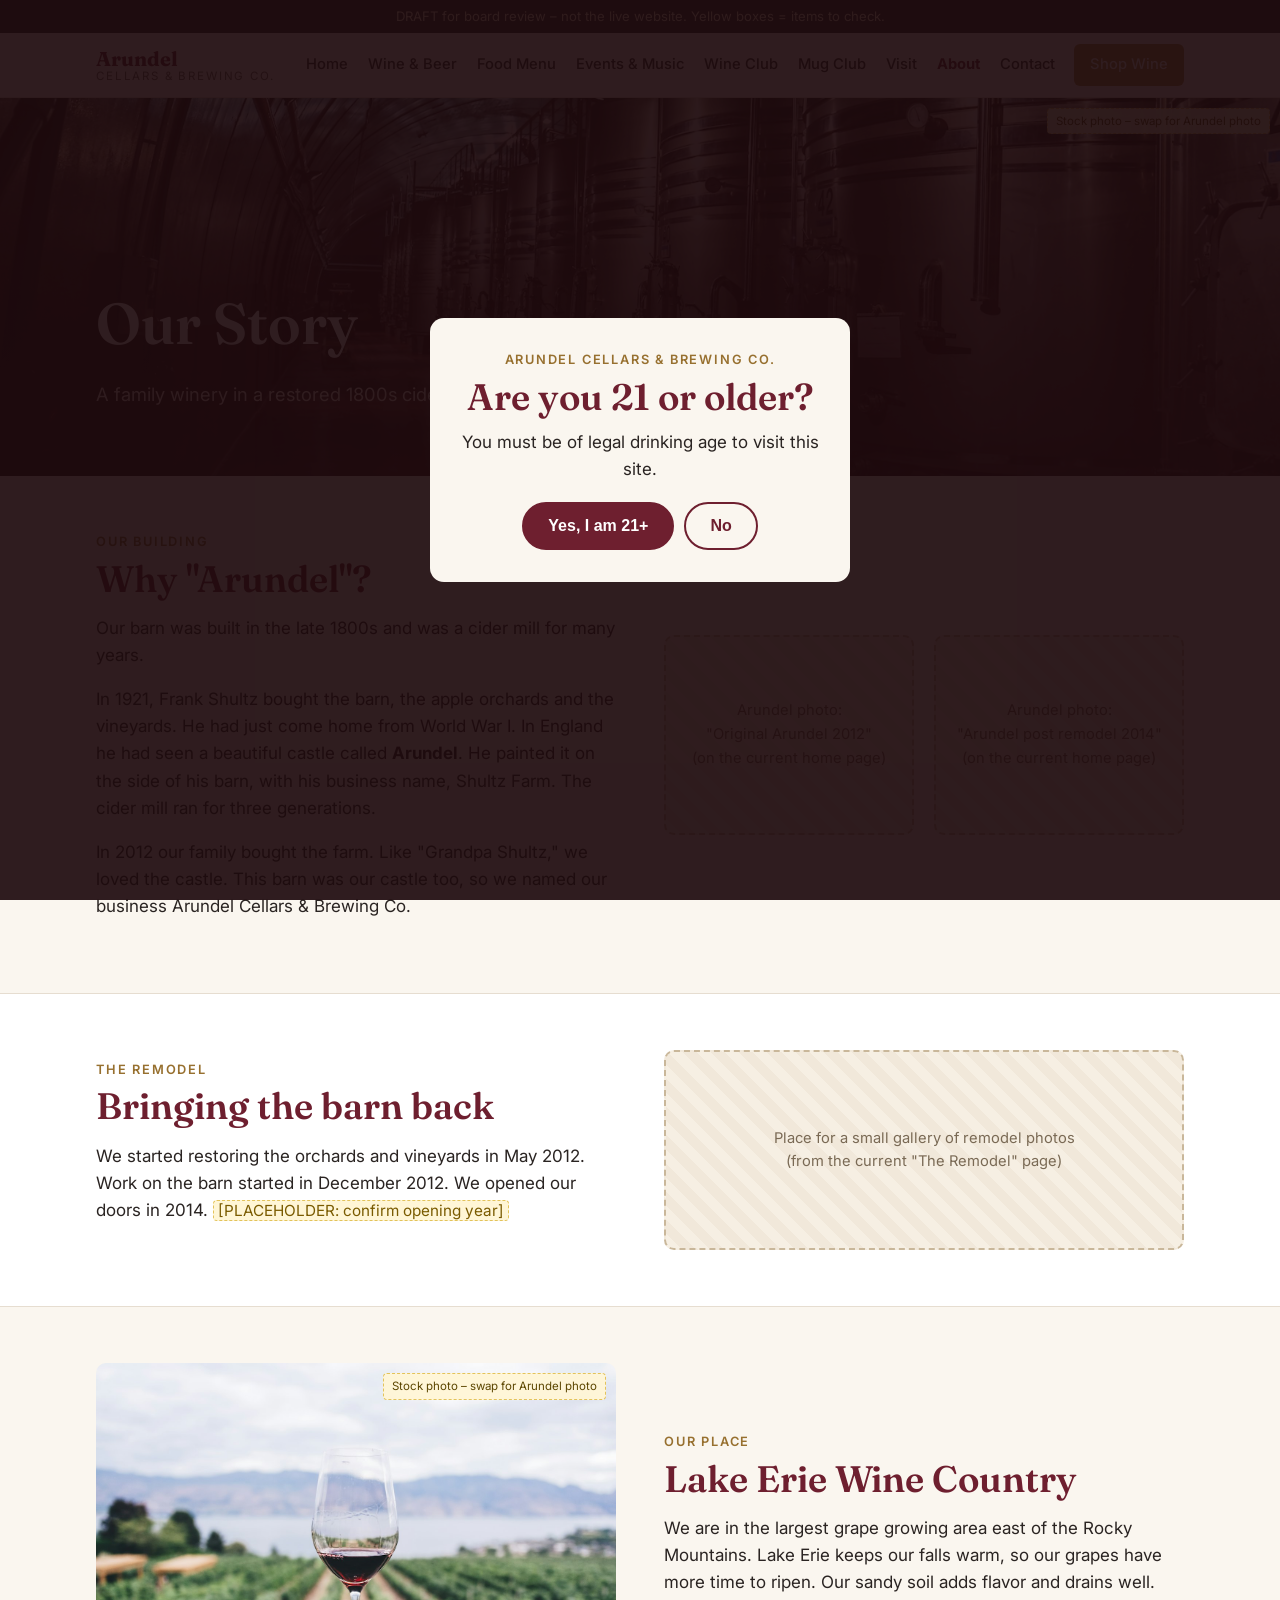
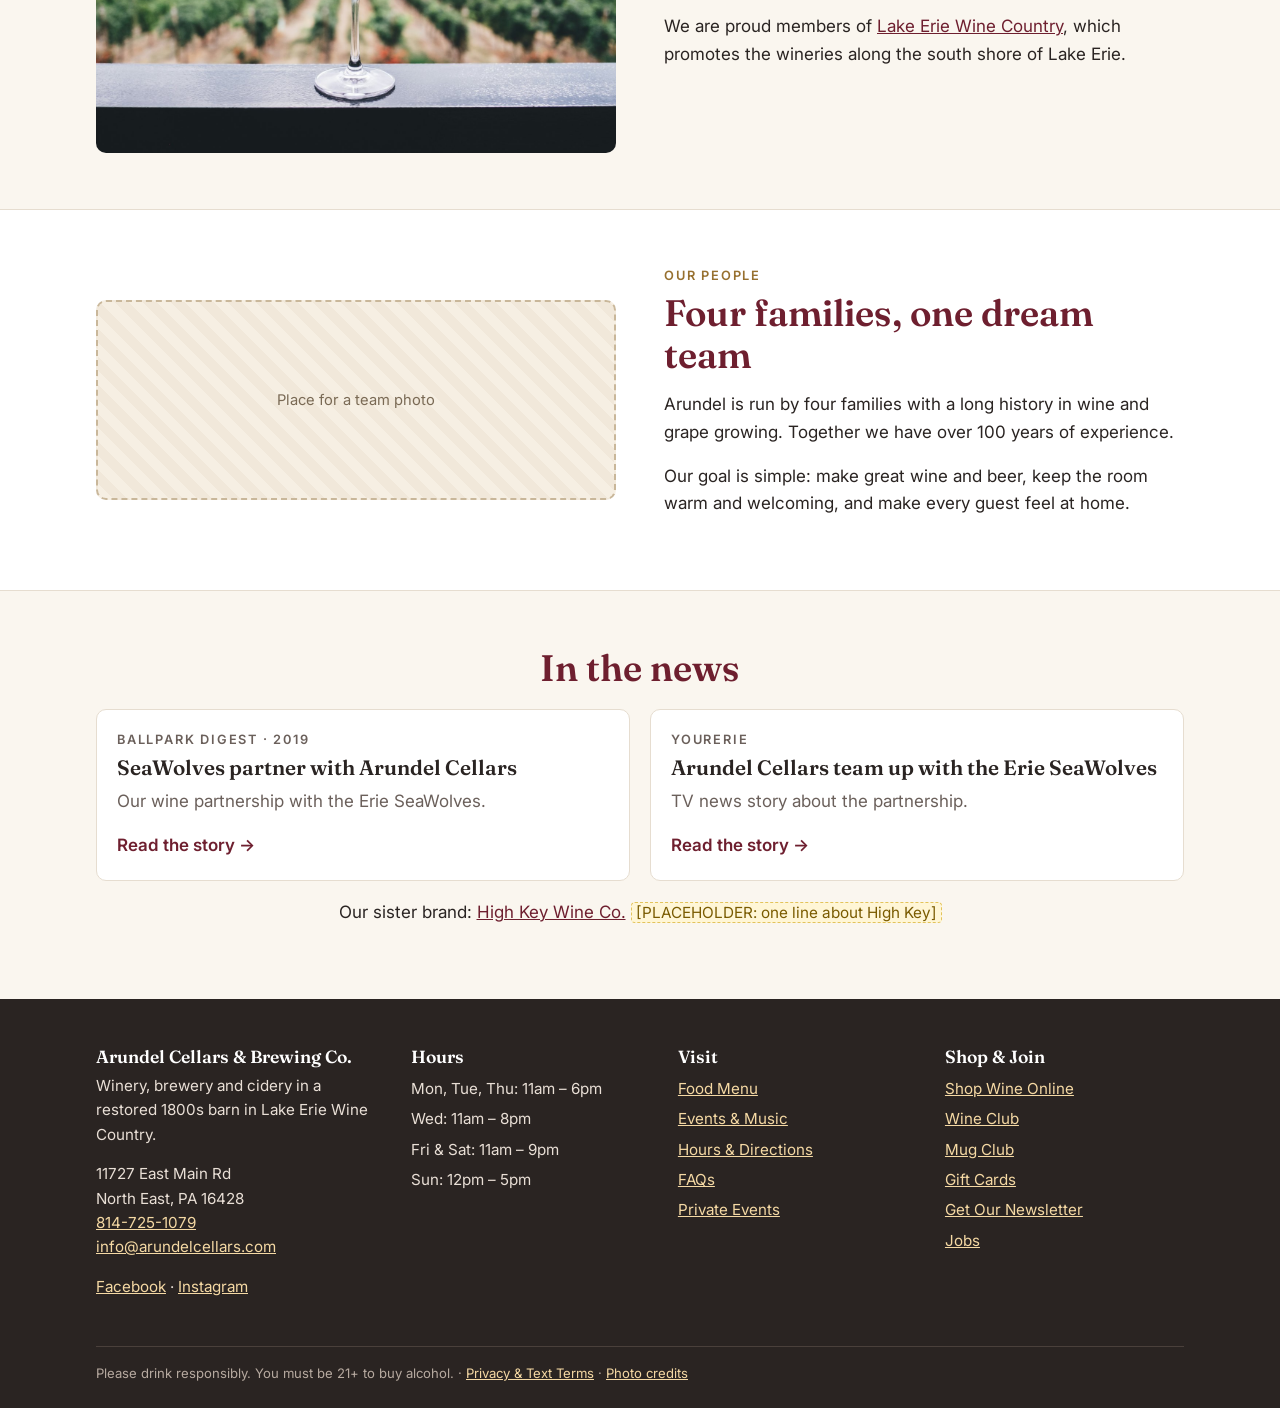
==== about.html @ b010f7fa "Arundel website draft for board review Co-Authored-By: Claude Opus 5.5 <noreply@anthropic.com>" ====
<!doctype html>
<html lang="en">
<head>
<meta charset="utf-8">
<meta name="viewport" content="width=device-width, initial-scale=1">
<title>Our Story | Arundel Cellars & Brewing Co.</title>
<meta name="description" content="The story of the Arundel barn, our families, and Lake Erie Wine Country.">
<meta name="robots" content="noindex, nofollow">
<link rel="preconnect" href="https://fonts.googleapis.com">
<link rel="preconnect" href="https://fonts.gstatic.com" crossorigin>
<link href="https://fonts.googleapis.com/css2?family=Fraunces:opsz,wght@9..144,500;9..144,600&family=Inter:wght@400;500;600;700&display=swap" rel="stylesheet">
<link rel="stylesheet" href="assets/style.css">
</head>
<body>
<div class="draft-bar">DRAFT for board review – not the live website. Yellow boxes = items to check.</div>

<div class="age-gate" id="age-gate" hidden role="dialog" aria-modal="true" aria-labelledby="age-title">
  <div class="age-box">
    <p class="eyebrow">Arundel Cellars &amp; Brewing Co.</p>
    <h2 id="age-title">Are you 21 or older?</h2>
    <p>You must be of legal drinking age to visit this site.</p>
    <div class="btn-row"><button class="btn" data-age="yes">Yes, I am 21+</button><button class="btn outline" data-age="no">No</button></div>
    <p class="no">Sorry, you must be 21 or older. Please come back when you are.</p>
  </div>
</div>

<header class="site-header">
  <div class="wrap header-row">
    <a class="brand" href="index.html"><b>Arundel</b><span>Cellars &amp; Brewing Co.</span></a>
    <button class="nav-toggle" aria-expanded="false" aria-controls="nav">Menu</button>
    <nav class="nav" id="nav"><a href="index.html">Home</a><a href="drinks.html">Wine &amp; Beer</a><a href="menu.html">Food Menu</a><a href="events.html">Events &amp; Music</a><a href="wine-club.html">Wine Club</a><a href="mug-club.html">Mug Club</a><a href="visit.html">Visit</a><a href="about.html" aria-current="page">About</a><a href="contact.html">Contact</a><a class="btn gold" href="https://vinoshipper.com/shop/arundel_cellars_brewing_co" target="_blank" rel="noopener">Shop Wine</a></nav>
  </div>
</header>

<main>

<section class="hero short" style="background-image:url('img/1528823872057-9c018a7a7553.jpg')">
  <span class="photo-tag">Stock photo – swap for Arundel photo</span>
  <div class="wrap"><h1>Our Story</h1><p>A family winery in a restored 1800s cider barn.</p></div>
</section>

<section class="section">
  <div class="wrap split">
    <div>
      <p class="eyebrow">Our building</p>
      <h2>Why "Arundel"?</h2>
      <p>Our barn was built in the late 1800s and was a cider mill for many years.</p>
      <p>In 1921, Frank Shultz bought the barn, the apple orchards and the vineyards. He had just come home from World War I. In England he had seen a beautiful castle called <b>Arundel</b>. He painted it on the side of his barn, with his business name, Shultz Farm. The cider mill ran for three generations.</p>
      <p>In 2012 our family bought the farm. Like "Grandpa Shultz," we loved the castle. This barn was our castle too, so we named our business Arundel Cellars &amp; Brewing Co.</p>
    </div>
    <div class="grid two">
      <div class="own-photo">Arundel photo:<br>"Original Arundel 2012"<br>(on the current home page)</div>
      <div class="own-photo">Arundel photo:<br>"Arundel post remodel 2014"<br>(on the current home page)</div>
    </div>
  </div>
</section>

<section class="section alt">
  <div class="wrap split flip">
    <div>
      <p class="eyebrow">The remodel</p>
      <h2>Bringing the barn back</h2>
      <p>We started restoring the orchards and vineyards in May 2012. Work on the barn started in December 2012. We opened our doors in 2014. <span class="ph">[PLACEHOLDER: confirm opening year]</span></p>
    </div>
    <div class="own-photo">Place for a small gallery of remodel photos<br>(from the current "The Remodel" page)</div>
  </div>
</section>

<section class="section">
  <div class="wrap split">
    <div class="img" style="background-image:url('img/1506377247377-2a5b3b417ebb.jpg')"><span class="photo-tag">Stock photo – swap for Arundel photo</span></div>
    <div>
      <p class="eyebrow">Our place</p>
      <h2>Lake Erie Wine Country</h2>
      <p>We are in the largest grape growing area east of the Rocky Mountains. Lake Erie keeps our falls warm, so our grapes have more time to ripen. Our sandy soil adds flavor and drains well.</p>
      <p>We are proud members of <a href="http://www.lakeeriewinecountry.org/" target="_blank" rel="noopener">Lake Erie Wine Country</a>, which promotes the wineries along the south shore of Lake Erie.</p>
    </div>
  </div>
</section>

<section class="section alt">
  <div class="wrap split flip">
    <div class="own-photo">Place for a team photo</div>
    <div>
      <p class="eyebrow">Our people</p>
      <h2>Four families, one dream team</h2>
      <p>Arundel is run by four families with a long history in wine and grape growing. Together we have over 100 years of experience.</p>
      <p>Our goal is simple: make great wine and beer, keep the room warm and welcoming, and make every guest feel at home.</p>
    </div>
  </div>
</section>

<section class="section">
  <div class="wrap">
    <h2 class="center">In the news</h2>
    <div class="grid two" style="margin-top:20px">
      <div class="card"><div class="body"><p class="eyebrow">Ballpark Digest · 2019</p><h3>SeaWolves partner with Arundel Cellars</h3><p>Our wine partnership with the Erie SeaWolves.</p>
        <a class="more" href="https://ballparkdigest.com/2019/04/26/seawolves-partner-with-arundel-cellars-brewing-company-on-wine-initiatives/" target="_blank" rel="noopener">Read the story</a></div></div>
      <div class="card"><div class="body"><p class="eyebrow">YourErie</p><h3>Arundel Cellars team up with the Erie SeaWolves</h3><p>TV news story about the partnership.</p>
        <a class="more" href="https://www.yourerie.com/sports/arundel-cellars-team-up-with-the-erie-seawolves/1955612511" target="_blank" rel="noopener">Read the story</a></div></div>
    </div>
    <p class="center" style="margin-top:18px">Our sister brand: <a href="http://www.highkeywine.com" target="_blank" rel="noopener">High Key Wine Co.</a> <span class="ph">[PLACEHOLDER: one line about High Key]</span></p>
  </div>
</section>

</main>

<footer class="site-footer">
  <div class="wrap">
    <div class="grid">
      <div>
        <h4>Arundel Cellars &amp; Brewing Co.</h4>
        <p>Winery, brewery and cidery in a restored 1800s barn in Lake Erie Wine Country.</p>
        <p>11727 East Main Rd<br>North East, PA 16428<br><a href="tel:+18147251079">814-725-1079</a><br><a href="mailto:info@arundelcellars.com">info@arundelcellars.com</a></p>
        <p><a href="https://www.facebook.com/@ArundelCellarsBrewing/" target="_blank" rel="noopener">Facebook</a> · <a href="https://www.instagram.com/arundelcellarsbrewing/" target="_blank" rel="noopener">Instagram</a></p>
      </div>
      <div>
        <h4>Hours</h4>
        <ul>
          <li>Mon, Tue, Thu: 11am – 6pm</li>
          <li>Wed: 11am – 8pm</li>
          <li>Fri &amp; Sat: 11am – 9pm</li>
          <li>Sun: 12pm – 5pm</li>
        </ul>
      </div>
      <div>
        <h4>Visit</h4>
        <ul>
          <li><a href="menu.html">Food Menu</a></li>
          <li><a href="events.html">Events &amp; Music</a></li>
          <li><a href="visit.html">Hours &amp; Directions</a></li>
          <li><a href="visit.html#faq">FAQs</a></li>
          <li><a href="contact.html#private-events">Private Events</a></li>
        </ul>
      </div>
      <div>
        <h4>Shop &amp; Join</h4>
        <ul>
          <li><a href="https://vinoshipper.com/shop/arundel_cellars_brewing_co" target="_blank" rel="noopener">Shop Wine Online</a></li>
          <li><a href="wine-club.html">Wine Club</a></li>
          <li><a href="mug-club.html">Mug Club</a></li>
          <li><a href="https://www.toasttab.com/arundel-cellars-brewing-co-11727-east-main-rd/giftcards" target="_blank" rel="noopener">Gift Cards</a></li>
          <li><a href="https://www.toasttab.com/arundel-cellars-brewing-co-11727-east-main-rd/marketing-signup" target="_blank" rel="noopener">Get Our Newsletter</a></li>
          <li><a href="contact.html#jobs">Jobs</a></li>
        </ul>
      </div>
    </div>
    <div class="fine">
      Please drink responsibly. You must be 21+ to buy alcohol. ·
      <a href="privacy.html">Privacy &amp; Text Terms</a> · <a href="credits.html">Photo credits</a>
    </div>
  </div>
</footer>
<script src="assets/site.js"></script>
</body>
</html>
---- assets/style.css ----
/* Arundel Cellars & Brewing Co. — DRAFT site styles (mobile first) */
:root{
  --wine:#6e1f2f; --wine-dark:#4a1420; --gold:#b8893b; --gold-dark:#97702f;
  --cream:#faf6ef; --paper:#ffffff; --ink:#2a2422; --muted:#6b605b; --line:#e6ddd0;
  --note-bg:#fff6d6; --note-line:#e3c35b;
  --serif:"Fraunces",Georgia,"Times New Roman",serif;
  --sans:"Inter",-apple-system,BlinkMacSystemFont,"Segoe UI",Arial,sans-serif;
  --radius:10px; --wrap:1120px;
}
*,*::before,*::after{box-sizing:border-box}
html{scroll-behavior:smooth}
[id]{scroll-margin-top:80px}
body{margin:0;background:var(--cream);color:var(--ink);font-family:var(--sans);font-size:17px;line-height:1.6;-webkit-font-smoothing:antialiased}
img{max-width:100%;display:block}
a{color:var(--wine)}
h1,h2,h3,h4{font-family:var(--serif);font-weight:600;line-height:1.15;margin:0 0 .4em;color:var(--ink)}
h1{font-size:clamp(2.1rem,7vw,3.6rem)}
h2{font-size:clamp(1.6rem,4.5vw,2.3rem);color:var(--wine)}
h3{font-size:1.3rem}
p{margin:0 0 1em}
.wrap{max-width:var(--wrap);margin:0 auto;padding:0 16px}
.section{padding:56px 0}
.section.alt{background:var(--paper);border-top:1px solid var(--line);border-bottom:1px solid var(--line)}
.center{text-align:center}
.lead{font-size:1.12rem;color:var(--muted);max-width:640px}
.center .lead{margin-left:auto;margin-right:auto}
.eyebrow{font-size:.8rem;letter-spacing:.14em;text-transform:uppercase;color:var(--gold-dark);font-weight:600;margin-bottom:.4em}

/* Draft banner + notes */
.draft-bar{background:#2a2422;color:#f5e9c9;font-size:.82rem;text-align:center;padding:6px 12px}
.ph{background:var(--note-bg);border:1px dashed var(--note-line);border-radius:4px;padding:0 4px;font-size:.9em;color:#7a5b00;white-space:normal}
.note{background:var(--note-bg);border:1px solid var(--note-line);border-left:5px solid var(--note-line);border-radius:6px;padding:12px 14px;font-size:.92rem;color:#5c4600;margin:0 0 20px}
.note strong{color:#5c4600}

/* Header */
.site-header{position:sticky;top:0;z-index:50;background:rgba(250,246,239,.96);backdrop-filter:blur(6px);border-bottom:1px solid var(--line)}
.header-row{display:flex;align-items:center;justify-content:space-between;gap:12px;min-height:64px}
.brand{display:flex;flex-direction:column;text-decoration:none;color:var(--ink);line-height:1.1}
.brand b{font-family:var(--serif);font-size:1.25rem;color:var(--wine)}
.brand span{font-size:.72rem;letter-spacing:.16em;text-transform:uppercase;color:var(--muted)}
.nav-toggle{background:none;border:1px solid var(--line);border-radius:8px;padding:8px 12px;font:inherit;font-size:.95rem;color:var(--ink);cursor:pointer}
.nav{display:none;width:100%;padding:8px 0 16px}
.nav.open{display:block}
.nav a{display:block;padding:11px 4px;text-decoration:none;color:var(--ink);border-bottom:1px solid var(--line);font-weight:500}
.nav a[aria-current="page"]{color:var(--wine);font-weight:700}
.nav .btn{margin-top:14px;text-align:center;border:0}
.header-row{flex-wrap:wrap}
@media (min-width:980px){
  .header-row{flex-wrap:nowrap}
  .nav-toggle{display:none}
  .nav{display:flex!important;width:auto;padding:0;align-items:center;gap:2px}
  .nav a{border:0;padding:8px 9px;font-size:.92rem;border-radius:6px}
  .nav a:hover{background:#f1e8da}
  .nav .btn{margin:0 0 0 8px;padding:9px 16px}
}

/* Buttons */
.btn{display:inline-block;background:var(--wine);color:#fff!important;text-decoration:none;font-weight:600;padding:13px 24px;border-radius:999px;font-size:1rem;border:2px solid var(--wine);transition:background .15s}
.btn:hover{background:var(--wine-dark);border-color:var(--wine-dark)}
.btn.gold{background:var(--gold);border-color:var(--gold)}
.btn.gold:hover{background:var(--gold-dark);border-color:var(--gold-dark)}
.btn.ghost{background:transparent;color:#fff!important;border-color:#fff}
.btn.ghost:hover{background:rgba(255,255,255,.15)}
.btn.outline{background:transparent;color:var(--wine)!important}
.btn.outline:hover{background:#f1e8da}
.btn-row{display:flex;flex-wrap:wrap;gap:10px}
.center .btn-row{justify-content:center}
@media (max-width:520px){.hero .btn-row .btn{flex:1 1 100%;text-align:center}}

/* Hero */
.hero{position:relative;color:#fff;min-height:78vh;display:flex;align-items:flex-end;background:#2a2422 center/cover no-repeat}
.hero::before{content:"";position:absolute;inset:0;background:linear-gradient(180deg,rgba(30,10,14,.15) 0%,rgba(30,10,14,.55) 55%,rgba(30,10,14,.85) 100%)}
.hero .wrap{position:relative;padding-top:80px;padding-bottom:48px;width:100%}
.hero h1{color:#fff;max-width:760px}
.hero p{font-size:1.15rem;max-width:620px;color:#f6ece6}
.hero.short{min-height:42vh}
.photo-tag{position:absolute;top:10px;right:10px;z-index:2;background:rgba(255,246,214,.95);color:#5c4600;font-size:.72rem;padding:3px 8px;border-radius:4px;border:1px dashed var(--note-line)}

/* Quick info strip */
.quick{background:var(--wine);color:#fff}
.quick .wrap{display:grid;gap:14px;padding-top:20px;padding-bottom:20px}
.quick b{display:block;font-family:var(--serif);font-size:1.05rem;color:#f5d9a4}
.quick a{color:#fff}
@media (min-width:760px){.quick .wrap{grid-template-columns:repeat(3,1fr)}}

/* Cards / grids */
.grid{display:grid;gap:20px}
@media (min-width:700px){.grid.two{grid-template-columns:repeat(2,1fr)}.grid.three{grid-template-columns:repeat(3,1fr)}}
@media (min-width:980px){.grid.four{grid-template-columns:repeat(4,1fr)}}
@media (min-width:700px) and (max-width:979px){.grid.four{grid-template-columns:repeat(2,1fr)}}
.card{background:var(--paper);border:1px solid var(--line);border-radius:var(--radius);overflow:hidden;display:flex;flex-direction:column}
.card .img{position:relative;aspect-ratio:3/2;background:#ddd center/cover no-repeat}
.card .body{padding:20px;display:flex;flex-direction:column;flex:1}
.card .body p{color:var(--muted)}
.card .body .btn,.card .body .more{margin-top:auto;align-self:flex-start}
.more{font-weight:600;text-decoration:none}
.more::after{content:" \2192"}

/* Split (image + text) */
.split{display:grid;gap:28px;align-items:center}
.split .img{position:relative;border-radius:var(--radius);aspect-ratio:4/3;background:#ddd center/cover no-repeat}
@media (min-width:860px){.split{grid-template-columns:1fr 1fr;gap:48px}.split.flip .img{order:2}}

/* Lists */
.ticks{list-style:none;padding:0;margin:0 0 1.2em}
.ticks li{padding:8px 0 8px 28px;border-bottom:1px solid var(--line);position:relative}
.ticks li::before{content:"\2714";color:var(--gold);position:absolute;left:4px}

/* Hours table */
.hours{width:100%;border-collapse:collapse}
.hours td{padding:9px 0;border-bottom:1px solid var(--line)}
.hours td:last-child{text-align:right;font-weight:600}

/* Menu */
.menu-cat{margin-bottom:40px}
.menu-cat h2{border-bottom:2px solid var(--gold);padding-bottom:6px}
.menu-cat .cat-note{color:var(--muted);font-size:.95rem;margin-top:-4px}
.item{display:grid;grid-template-columns:1fr auto;gap:2px 16px;padding:14px 0;border-bottom:1px dotted #cfc3b2}
.item h3{font-family:var(--sans);font-size:1.05rem;font-weight:700;margin:0}
.item .price{font-weight:700;color:var(--wine);white-space:nowrap}
.item p{grid-column:1/-1;margin:0;color:var(--muted);font-size:.95rem}
@media (min-width:860px){.menu-cols{columns:2;column-gap:56px}.menu-cat{break-inside:avoid}}
.specials{display:grid;gap:10px}
@media (min-width:700px){.specials{grid-template-columns:repeat(5,1fr)}}
.special{background:var(--paper);border:1px solid var(--line);border-top:4px solid var(--gold);border-radius:8px;padding:14px;text-align:center}
.special b{display:block;font-family:var(--serif);color:var(--wine);font-size:1.1rem}

/* Events */
.sched{background:var(--paper);border:1px solid var(--line);border-radius:var(--radius);padding:20px}
.sched h3{display:flex;justify-content:space-between;align-items:baseline;gap:8px;flex-wrap:wrap}
.sched h3 small{font-family:var(--sans);font-size:.85rem;color:var(--muted);font-weight:500}
.sched ul{list-style:none;padding:0;margin:0}
.sched li{display:grid;grid-template-columns:96px 1fr;gap:8px;padding:9px 0;border-bottom:1px solid var(--line)}
.sched li span:first-child{font-weight:700;color:var(--wine)}
.sched li.closed span:last-child{color:var(--muted);font-style:italic}

/* FAQ */
details{background:var(--paper);border:1px solid var(--line);border-radius:8px;margin-bottom:10px;padding:0 18px}
summary{cursor:pointer;padding:15px 0;font-weight:600;list-style:none}
summary::-webkit-details-marker{display:none}
summary::after{content:"+";float:right;color:var(--wine);font-size:1.3rem;line-height:1}
details[open] summary::after{content:"\2013"}
details p{color:var(--muted)}

/* Wine club tiers */
.tier{background:var(--paper);border:1px solid var(--line);border-top:6px solid var(--wine);border-radius:var(--radius);padding:28px 24px;text-align:center;display:flex;flex-direction:column}
.tier.dry{border-top-color:var(--gold)}
.tier .tag{color:var(--muted)}
.tier .price{font-family:var(--serif);font-size:2rem;color:var(--wine);margin:0}
.tier .price small{font-family:var(--sans);font-size:.9rem;color:var(--muted)}
.tier .ticks{text-align:left;margin-top:16px}
.tier .btn{margin-top:auto}
.perk{background:var(--paper);border:1px solid var(--line);border-radius:var(--radius);padding:20px;text-align:center}
.perk .icon{font-size:1.9rem;line-height:1;margin-bottom:8px}
.perk h3{color:var(--wine);font-size:1.15rem}
.perk p{color:var(--muted);margin:0;font-size:.95rem}
.steps{counter-reset:s}
.step{text-align:center;padding:10px}
.step::before{counter-increment:s;content:counter(s);display:inline-flex;align-items:center;justify-content:center;width:44px;height:44px;border-radius:50%;background:var(--wine);color:#fff;font-weight:700;margin-bottom:10px}
.step p{color:var(--muted)}

/* CTA band */
.cta{background:var(--wine) center/cover no-repeat;color:#fff;border-radius:var(--radius);padding:44px 22px;text-align:center;position:relative;overflow:hidden}
.cta h2{color:#fff}
.cta p{color:#f3e7e9;max-width:560px;margin-left:auto;margin-right:auto}
.cta .btn-row{justify-content:center}

/* Photo placeholder for Arundel's own photos */
.own-photo{border:2px dashed #c9b79a;background:repeating-linear-gradient(45deg,#f6efe3,#f6efe3 10px,#f1e8da 10px,#f1e8da 20px);border-radius:var(--radius);min-height:200px;display:flex;align-items:center;justify-content:center;text-align:center;color:#7a6a55;font-size:.92rem;padding:16px}

/* Map */
.map{width:100%;border:0;border-radius:var(--radius);aspect-ratio:4/3;background:#e9e2d6}
@media (min-width:860px){.map{aspect-ratio:16/10}}

/* Forms */
form .field{margin-bottom:14px}
label{display:block;font-weight:600;margin-bottom:4px;font-size:.95rem}
input,textarea,select{width:100%;font:inherit;padding:11px 12px;border:1px solid #cfc3b2;border-radius:8px;background:#fff}
textarea{min-height:120px}

/* Footer */
.site-footer{background:#2a2422;color:#e9dfd6;padding:48px 0 24px;font-size:.95rem}
.site-footer a{color:#f5d9a4}
.site-footer h4{color:#fff;font-size:1.1rem}
.site-footer .grid{gap:28px}
@media (min-width:760px){.site-footer .grid{grid-template-columns:1.2fr 1fr 1fr 1fr}}
.site-footer ul{list-style:none;padding:0;margin:0}
.site-footer li{padding:3px 0}
.fine{border-top:1px solid #4a403b;margin-top:32px;padding-top:16px;font-size:.82rem;color:#b7aaa0}

/* Age gate */
.age-gate{position:fixed;inset:0;z-index:100;background:rgba(30,10,14,.92);display:flex;align-items:center;justify-content:center;padding:16px}
.age-gate[hidden]{display:none}
.age-box{background:var(--cream);border-radius:14px;max-width:420px;width:100%;padding:32px 24px;text-align:center}
.age-box h2{margin-bottom:.3em}
.age-box .btn-row{justify-content:center;margin-top:18px}
.age-box .no{display:none;color:var(--wine);font-weight:600;margin-top:14px}
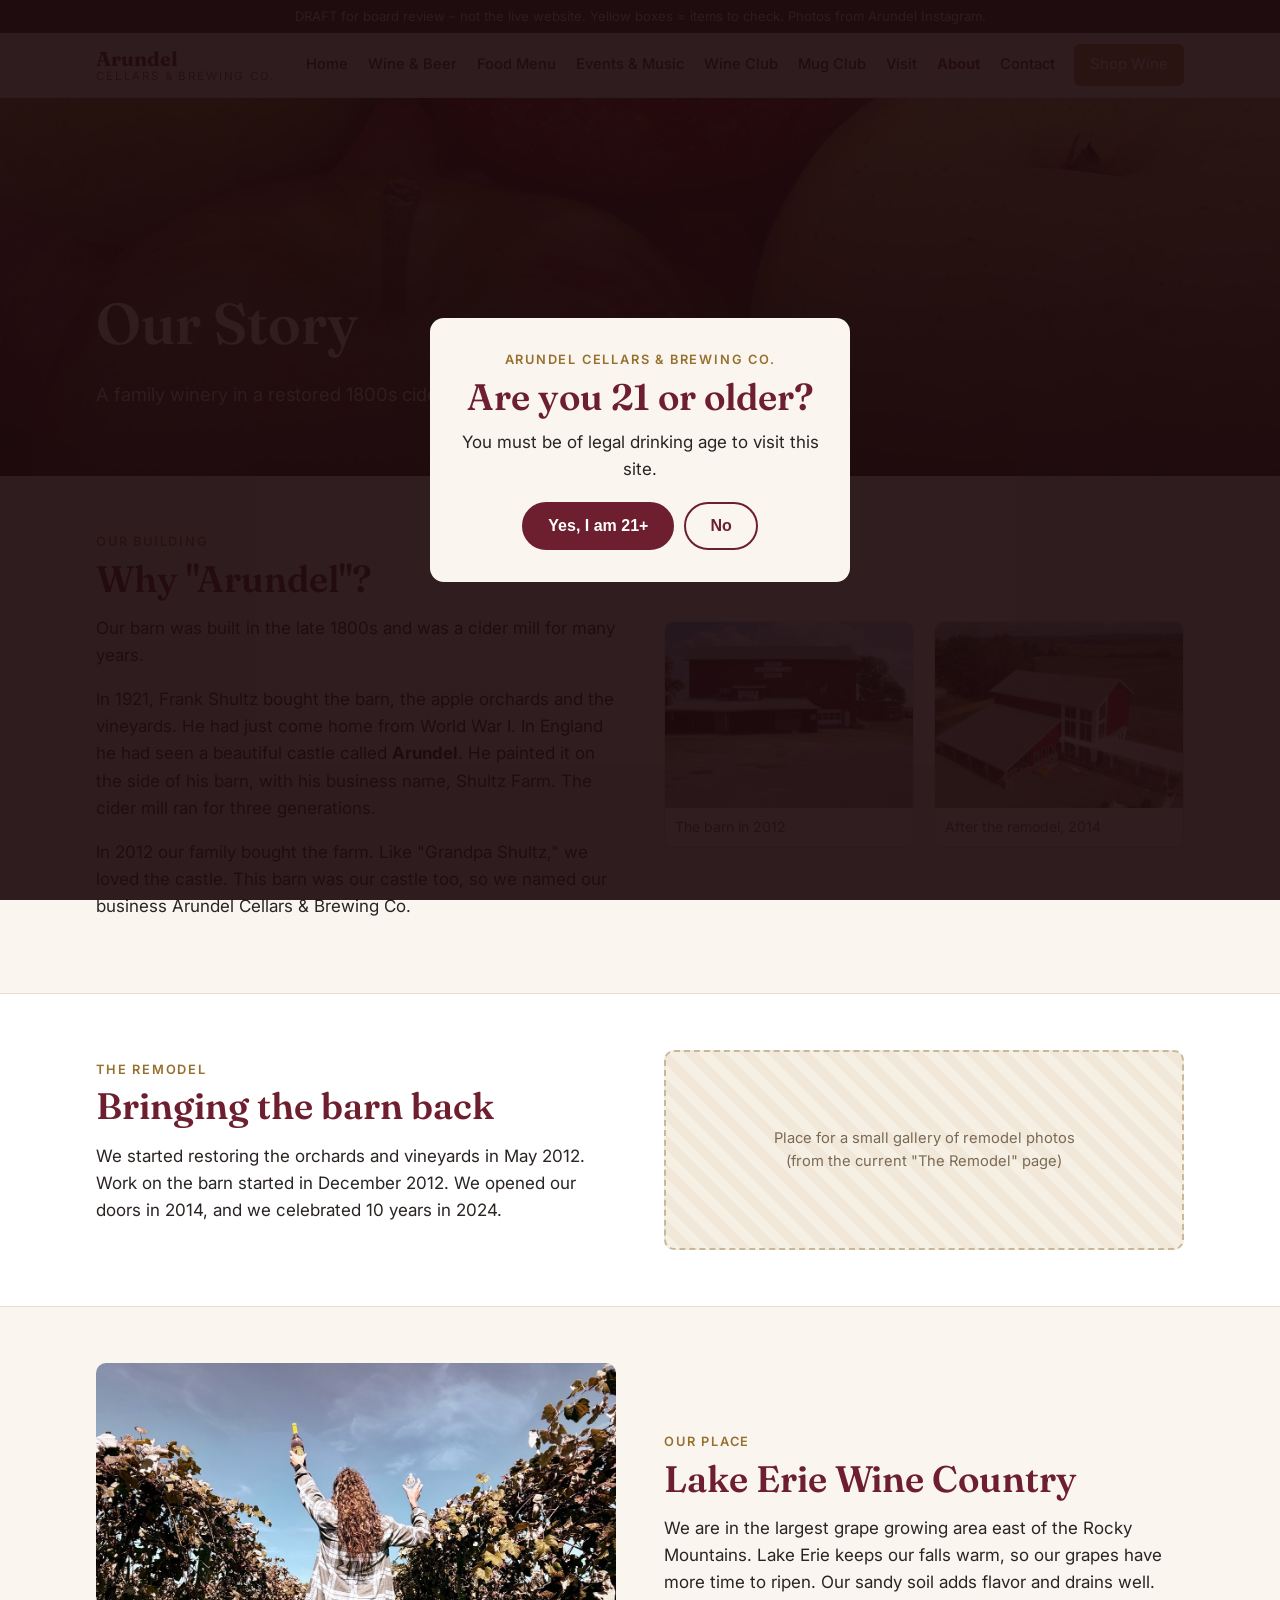
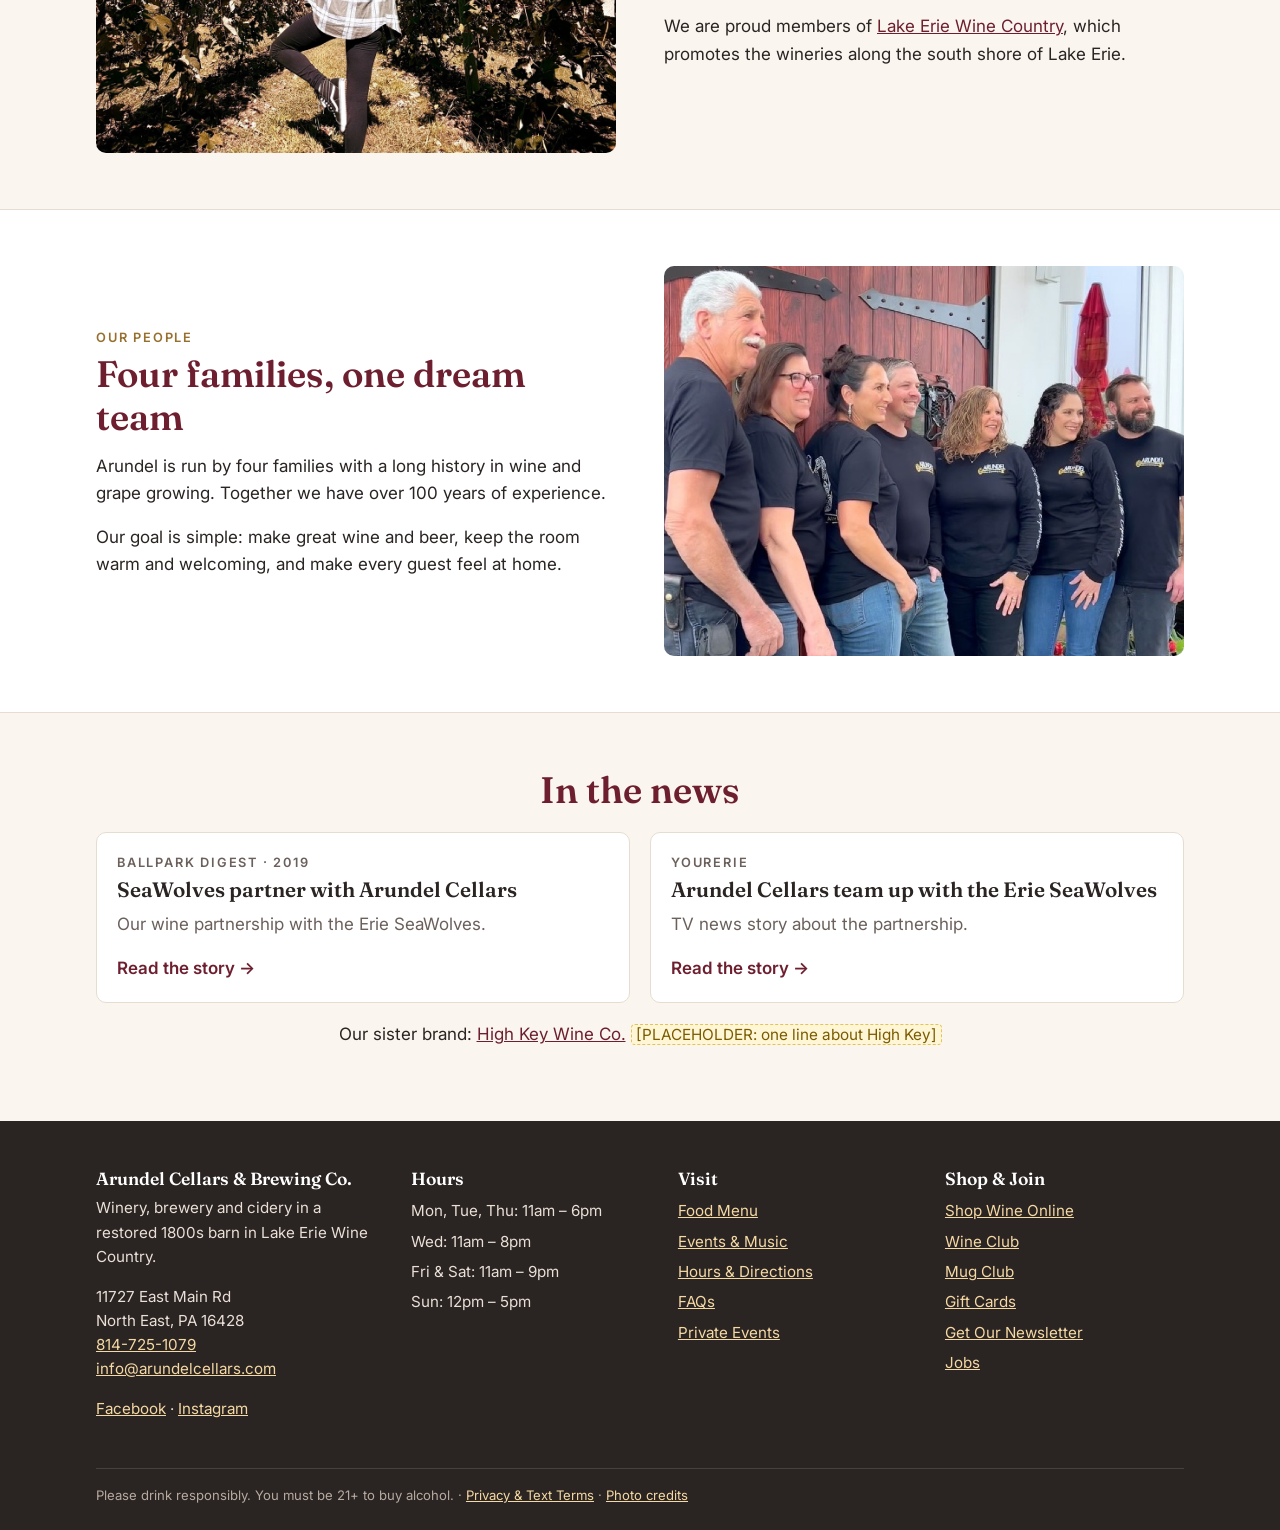
==== commit 1603328a: "Use Arundel's own photos instead of stock photos Co-Authored-By: Claude Opus 5.5 <noreply@anthropic." ====
--- a/about.html
+++ b/about.html
@@ -12,7 +12,7 @@
 <link rel="stylesheet" href="assets/style.css">
 </head>
 <body>
-<div class="draft-bar">DRAFT for board review – not the live website. Yellow boxes = items to check.</div>
+<div class="draft-bar">DRAFT for board review – not the live website. Yellow boxes = items to check. Photos from Arundel Instagram.</div>
 
 <div class="age-gate" id="age-gate" hidden role="dialog" aria-modal="true" aria-labelledby="age-title">
   <div class="age-box">
@@ -34,8 +34,7 @@
 
 <main>
 
-<section class="hero short" style="background-image:url('img/1528823872057-9c018a7a7553.jpg')">
-  <span class="photo-tag">Stock photo – swap for Arundel photo</span>
+<section class="hero short" style="background-image:url('img/ig_23.jpg')">
   <div class="wrap"><h1>Our Story</h1><p>A family winery in a restored 1800s cider barn.</p></div>
 </section>
 
@@ -49,8 +48,8 @@
       <p>In 2012 our family bought the farm. Like "Grandpa Shultz," we loved the castle. This barn was our castle too, so we named our business Arundel Cellars &amp; Brewing Co.</p>
     </div>
     <div class="grid two">
-      <div class="own-photo">Arundel photo:<br>"Original Arundel 2012"<br>(on the current home page)</div>
-      <div class="own-photo">Arundel photo:<br>"Arundel post remodel 2014"<br>(on the current home page)</div>
+      <figure class="then"><img src="img/old-arundel-2012.jpg" alt="The barn in 2012, before the remodel"><figcaption>The barn in 2012</figcaption></figure>
+      <figure class="then"><img src="img/arundel-2014.jpg" alt="The barn after the remodel in 2014"><figcaption>After the remodel, 2014</figcaption></figure>
     </div>
   </div>
 </section>
@@ -60,7 +59,7 @@
     <div>
       <p class="eyebrow">The remodel</p>
       <h2>Bringing the barn back</h2>
-      <p>We started restoring the orchards and vineyards in May 2012. Work on the barn started in December 2012. We opened our doors in 2014. <span class="ph">[PLACEHOLDER: confirm opening year]</span></p>
+      <p>We started restoring the orchards and vineyards in May 2012. Work on the barn started in December 2012. We opened our doors in 2014, and we celebrated 10 years in 2024.</p>
     </div>
     <div class="own-photo">Place for a small gallery of remodel photos<br>(from the current "The Remodel" page)</div>
   </div>
@@ -68,7 +67,7 @@
 
 <section class="section">
   <div class="wrap split">
-    <div class="img" style="background-image:url('img/1506377247377-2a5b3b417ebb.jpg')"><span class="photo-tag">Stock photo – swap for Arundel photo</span></div>
+    <div class="img" style="background-image:url('img/ig_24.jpg')"></div>
     <div>
       <p class="eyebrow">Our place</p>
       <h2>Lake Erie Wine Country</h2>
@@ -80,7 +79,7 @@
 
 <section class="section alt">
   <div class="wrap split flip">
-    <div class="own-photo">Place for a team photo</div>
+    <div class="img" style="background-image:url('img/ig_50.jpg')"></div>
     <div>
       <p class="eyebrow">Our people</p>
       <h2>Four families, one dream team</h2>
--- a/assets/style.css
+++ b/assets/style.css
@@ -195,3 +195,15 @@
 .age-box h2{margin-bottom:.3em}
 .age-box .btn-row{justify-content:center;margin-top:18px}
 .age-box .no{display:none;color:var(--wine);font-weight:600;margin-top:14px}
+
+/* Wine bottle gallery */
+.bottles{display:grid;grid-template-columns:repeat(4,minmax(0,1fr));gap:12px;margin-top:16px}
+@media (min-width:860px){.bottles{grid-template-columns:repeat(8,minmax(0,1fr))}}
+.bottles figure{margin:0;background:#fff;border:1px solid var(--line);border-radius:8px;padding:8px 6px;text-align:center}
+.bottles img{width:100%;aspect-ratio:3/4;object-fit:contain}
+.bottles figcaption{font-size:.82rem;font-weight:600;margin-top:4px}
+
+/* "Then" photos on About */
+figure.then{margin:0;border-radius:var(--radius);overflow:hidden;background:#fff;border:1px solid var(--line)}
+figure.then img{width:100%;aspect-ratio:4/3;object-fit:cover}
+figure.then figcaption{padding:8px 10px;font-size:.88rem;color:var(--muted)}
